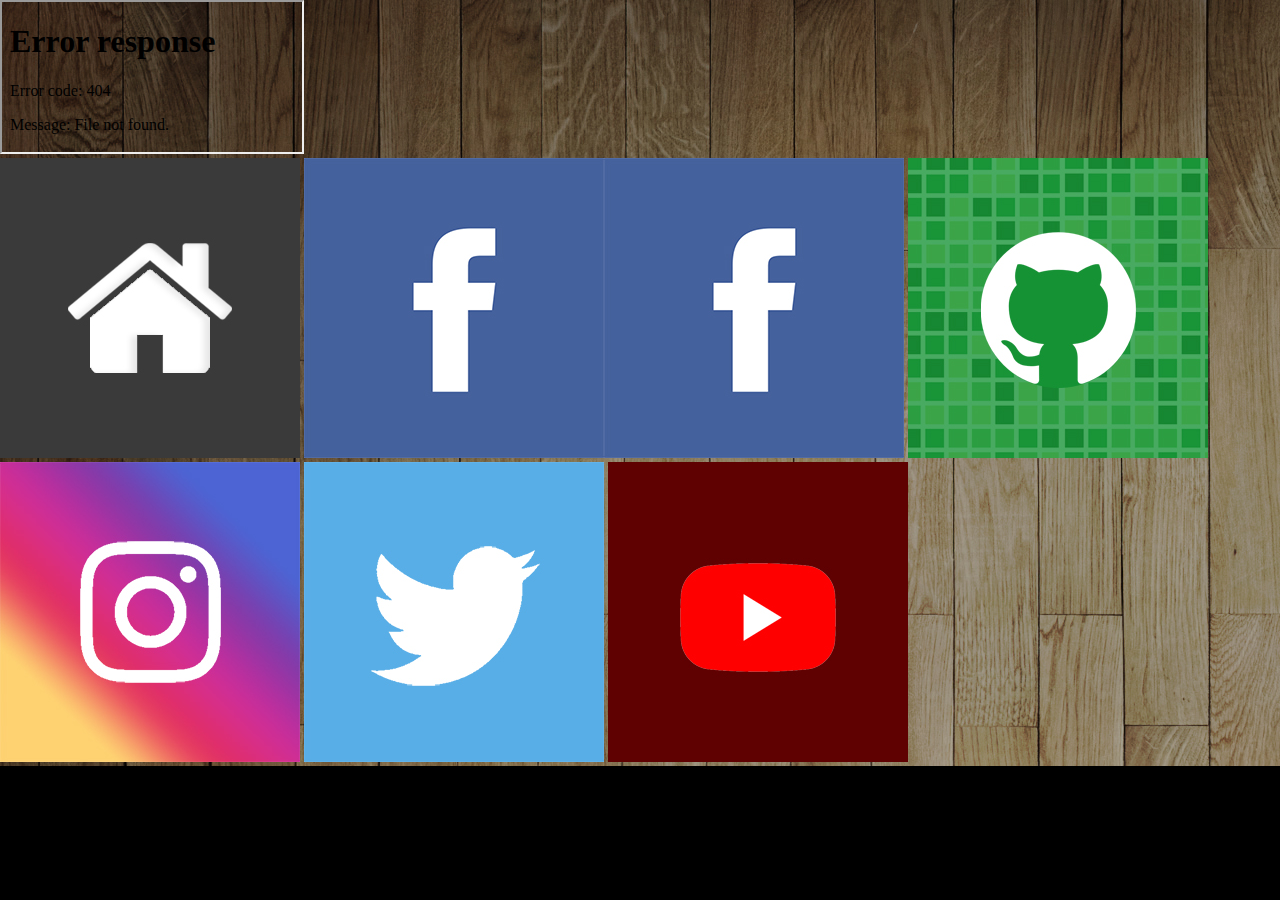
==== index.html @ 3ac9d7de "imagens e estilos" ====
<!DOCTYPE html>
<html lang="pt-br">
<head>
    <meta charset="UTF-8">
    <meta name="viewport" content="width=device-width, initial-scale=1.0">
    <title>Projeto-teste04-</title>
    <link rel="stylesheet" href="estilo/style.css">
</head>
<body>
    <main>
        <section id="telefone">
            <iframe src="home.html" name="tela" id="tela">
                Seu navegador não é compatível com isso.
            </iframe>

        </section>
        <section id="redes-sociais">
            <a href="home.html" target="tela"><img src="imagem/logo-home.jpg" alt="home"></a>
            <a href="facebook.html" target="tela"><img src="imagem/logo-facebook.jpg" alt=""><img src="imagem/logo-facebook.jpg" alt="facebook"></a>
            <a href="github.html" target="tela"><img src="imagem/logo-github.jpg" alt="github"></a>
            <a href="instagram.html" target="tela"><img src="imagem/logo-instagram.jpg" alt="instagram"></a>
            <a href="twitter.html" target="tela"><img src="imagem/logo-twitter.jpg" alt="twitter"></a>
            <a href="youtube.html" target="tela"><img src="imagem/logo-youtube.jpg" alt="youtube"></a>
        </section>
    </main>
</body>
</html>
---- estilo/style.css ----
@charset "UTF-8";

*{
    margin: 0px;
    padding: 0px;

html,body{
    height: 100vh;
    width: 100vw;
    background-color: black;
}
main{
    background-image: url(../imagem/fundo-madeira.jpg);
}
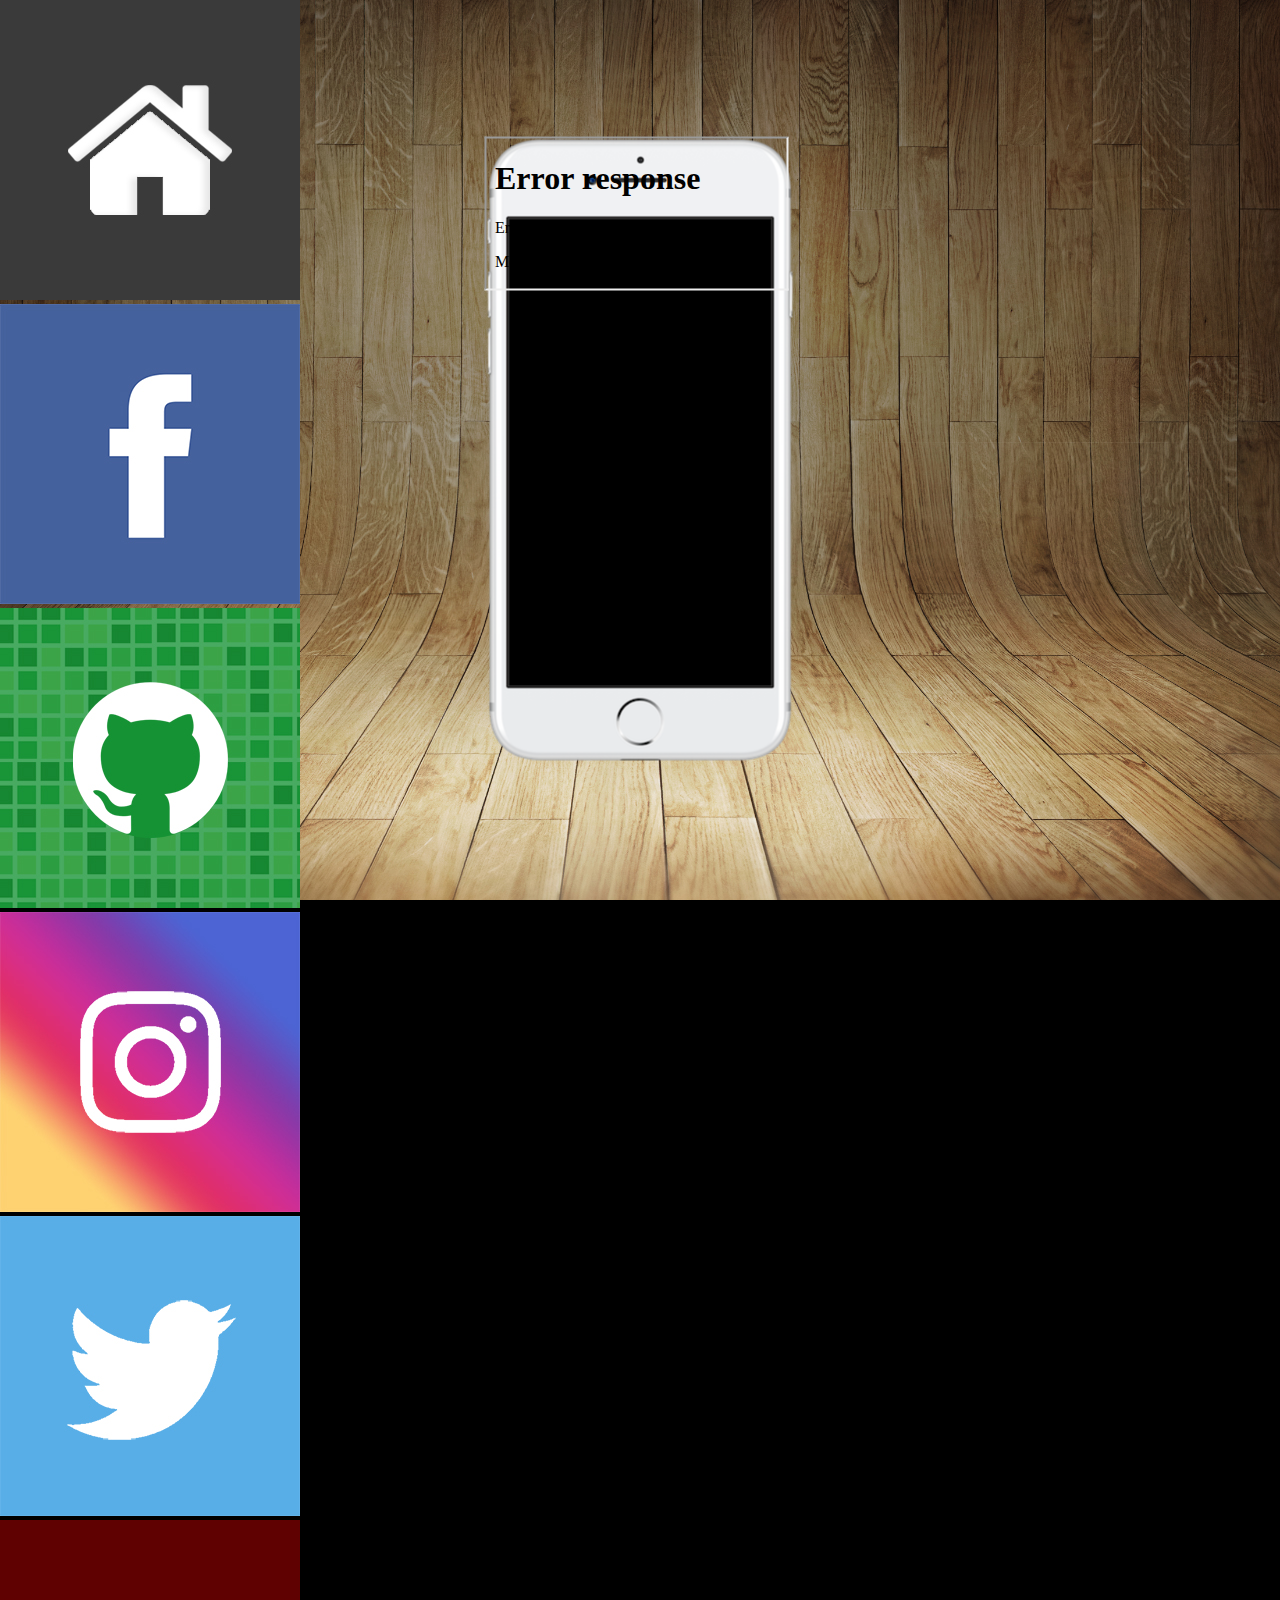
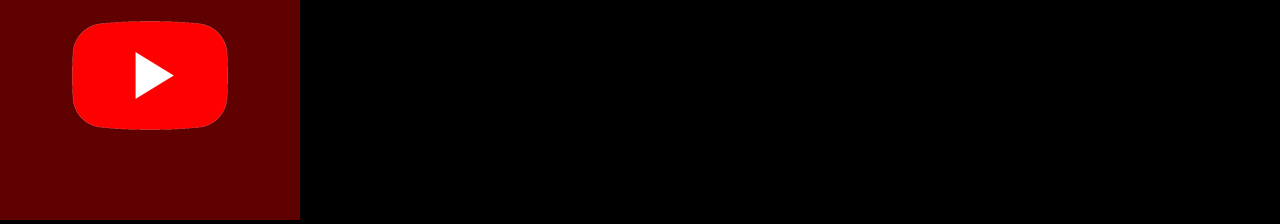
==== commit 0e3332da: "estilos" ====
--- a/index.html
+++ b/index.html
@@ -15,11 +15,11 @@
 
         </section>
         <section id="redes-sociais">
-            <a href="home.html" target="tela"><img src="imagem/logo-home.jpg" alt="home"></a>
-            <a href="facebook.html" target="tela"><img src="imagem/logo-facebook.jpg" alt=""><img src="imagem/logo-facebook.jpg" alt="facebook"></a>
-            <a href="github.html" target="tela"><img src="imagem/logo-github.jpg" alt="github"></a>
-            <a href="instagram.html" target="tela"><img src="imagem/logo-instagram.jpg" alt="instagram"></a>
-            <a href="twitter.html" target="tela"><img src="imagem/logo-twitter.jpg" alt="twitter"></a>
+            <a href="home.html" target="tela"><img src="imagem/logo-home.jpg" alt="home"></a><br>
+            <a href="facebook.html" target="tela"><img src="imagem/logo-facebook.jpg" alt="logo-facebook"></a><br>
+            <a href="github.html" target="tela"><img src="imagem/logo-github.jpg" alt="github"></a><br>
+            <a href="instagram.html" target="tela"><img src="imagem/logo-instagram.jpg" alt="instagram"></a><br>
+            <a href="twitter.html" target="tela"><img src="imagem/logo-twitter.jpg" alt="twitter"></a><br>
             <a href="youtube.html" target="tela"><img src="imagem/logo-youtube.jpg" alt="youtube"></a>
         </section>
     </main>
--- a/estilo/style.css
+++ b/estilo/style.css
@@ -3,12 +3,31 @@
 *{
     margin: 0px;
     padding: 0px;
+}
 
 html,body{
     height: 100vh;
     width: 100vw;
     background-color: black;
 }
+body{
+    background-image: url(../imagem/fundo-madeira.jpg);
+    background-size: cover;
+    background-attachment: fixed;
+}
 main{
-    background-image: url(../imagem/fundo-madeira.jpg);
+    position: relative;
+    height: 100vh;
+}
+   
+
+section#telefone {
+    position: absolute;
+    top: 50%;
+    left:50%;
+    transform: translate(-50%,-50%);
+    height: 627px;
+    width: 311px;
+    
+    background: url(../imagem/frame-iphone.png);
 }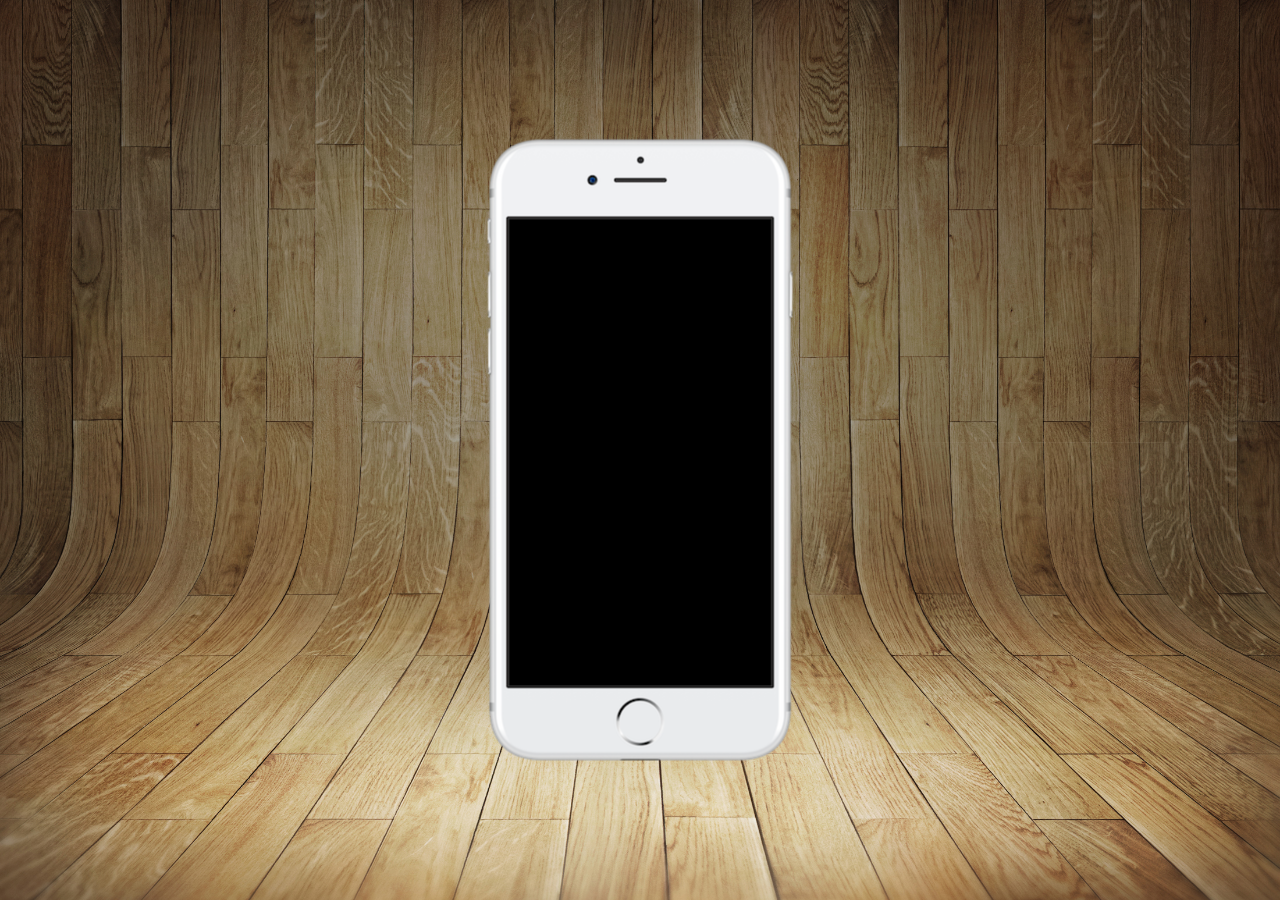
==== commit 96d1ab08: "position absolute e relative" ====
--- a/index.html
+++ b/index.html
@@ -9,18 +9,11 @@
 <body>
     <main>
         <section id="telefone">
-            <iframe src="home.html" name="tela" id="tela">
-                Seu navegador não é compatível com isso.
-            </iframe>
+            
 
         </section>
         <section id="redes-sociais">
-            <a href="home.html" target="tela"><img src="imagem/logo-home.jpg" alt="home"></a><br>
-            <a href="facebook.html" target="tela"><img src="imagem/logo-facebook.jpg" alt="logo-facebook"></a><br>
-            <a href="github.html" target="tela"><img src="imagem/logo-github.jpg" alt="github"></a><br>
-            <a href="instagram.html" target="tela"><img src="imagem/logo-instagram.jpg" alt="instagram"></a><br>
-            <a href="twitter.html" target="tela"><img src="imagem/logo-twitter.jpg" alt="twitter"></a><br>
-            <a href="youtube.html" target="tela"><img src="imagem/logo-youtube.jpg" alt="youtube"></a>
+           
         </section>
     </main>
 </body>
--- a/estilo/style.css
+++ b/estilo/style.css
@@ -4,30 +4,32 @@
     margin: 0px;
     padding: 0px;
 }
-
-html,body{
+html,body {
+    background-color: black;
+    width: 100vw;
     height: 100vh;
-    width: 100vw;
-    background-color: black;
 }
 body{
-    background-image: url(../imagem/fundo-madeira.jpg);
+    background: url(../imagem/fundo-madeira.jpg);
     background-size: cover;
-    background-attachment: fixed;
+    background-attachment: fixed; /* o background funciona tbm se colocado no main */
 }
+
 main{
     position: relative;
     height: 100vh;
 }
+
+section#telefone{
    
+    background: url(../imagem/frame-iphone.png) no-repeat;
 
-section#telefone {
     position: absolute;
     top: 50%;
-    left:50%;
+    left: 50%;
     transform: translate(-50%,-50%);
+
+    width: 311px;
     height: 627px;
-    width: 311px;
-    
-    background: url(../imagem/frame-iphone.png);
-}+}
+
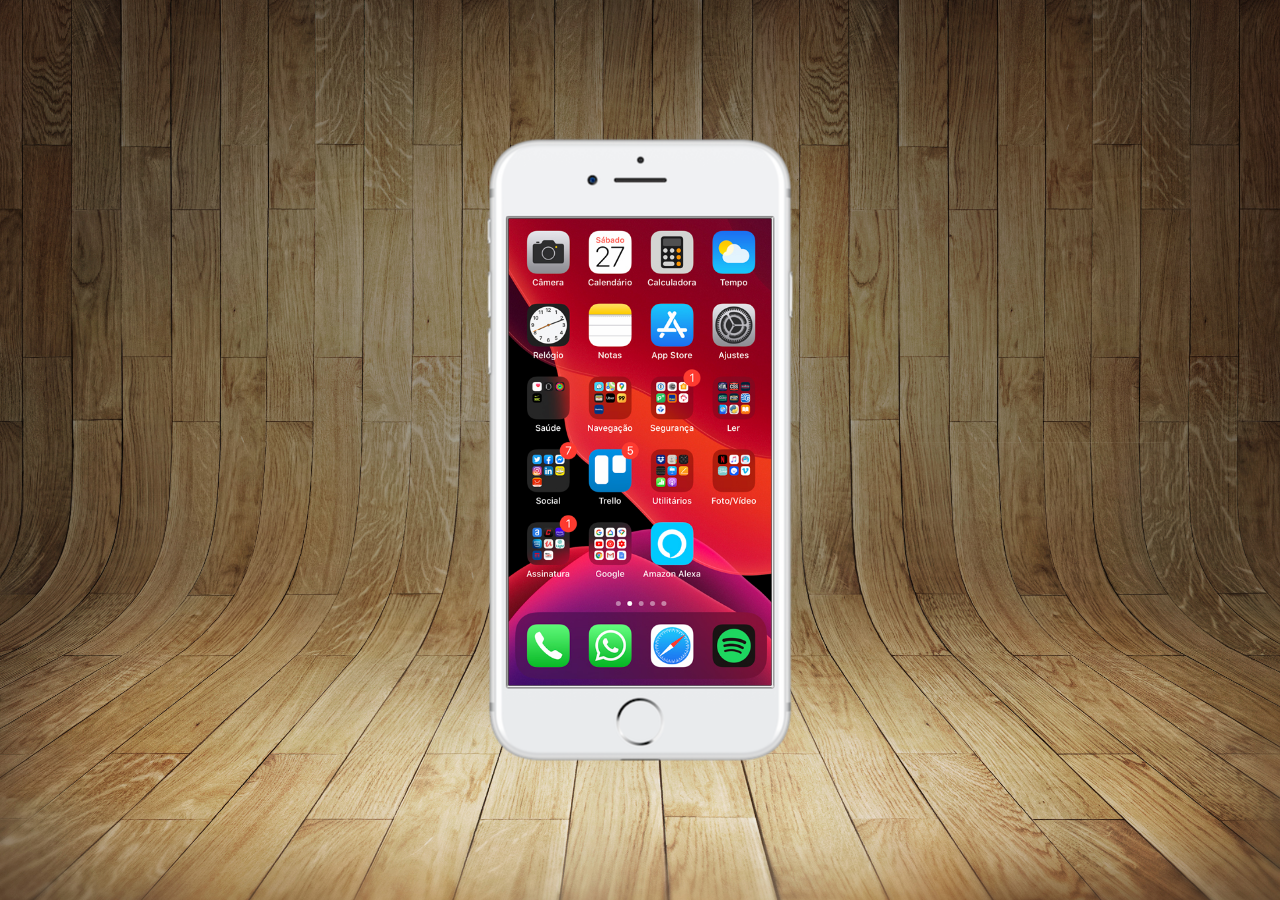
==== commit c8e8e07b: "fiz a pagina home" ====
--- a/index.html
+++ b/index.html
@@ -9,6 +9,9 @@
 <body>
     <main>
         <section id="telefone">
+            <iframe src="home.html" name="tela" id="tela">
+                Seu navegador não é compatível com isso.
+            </iframe>
             
 
         </section>
--- a/estilo/style.css
+++ b/estilo/style.css
@@ -33,3 +33,11 @@
     height: 627px;
 }
 
+iframe#tela {
+    position: relative;
+    top:80px ;
+    left: 22px;
+
+    width: 263px;
+    height: 467px;
+}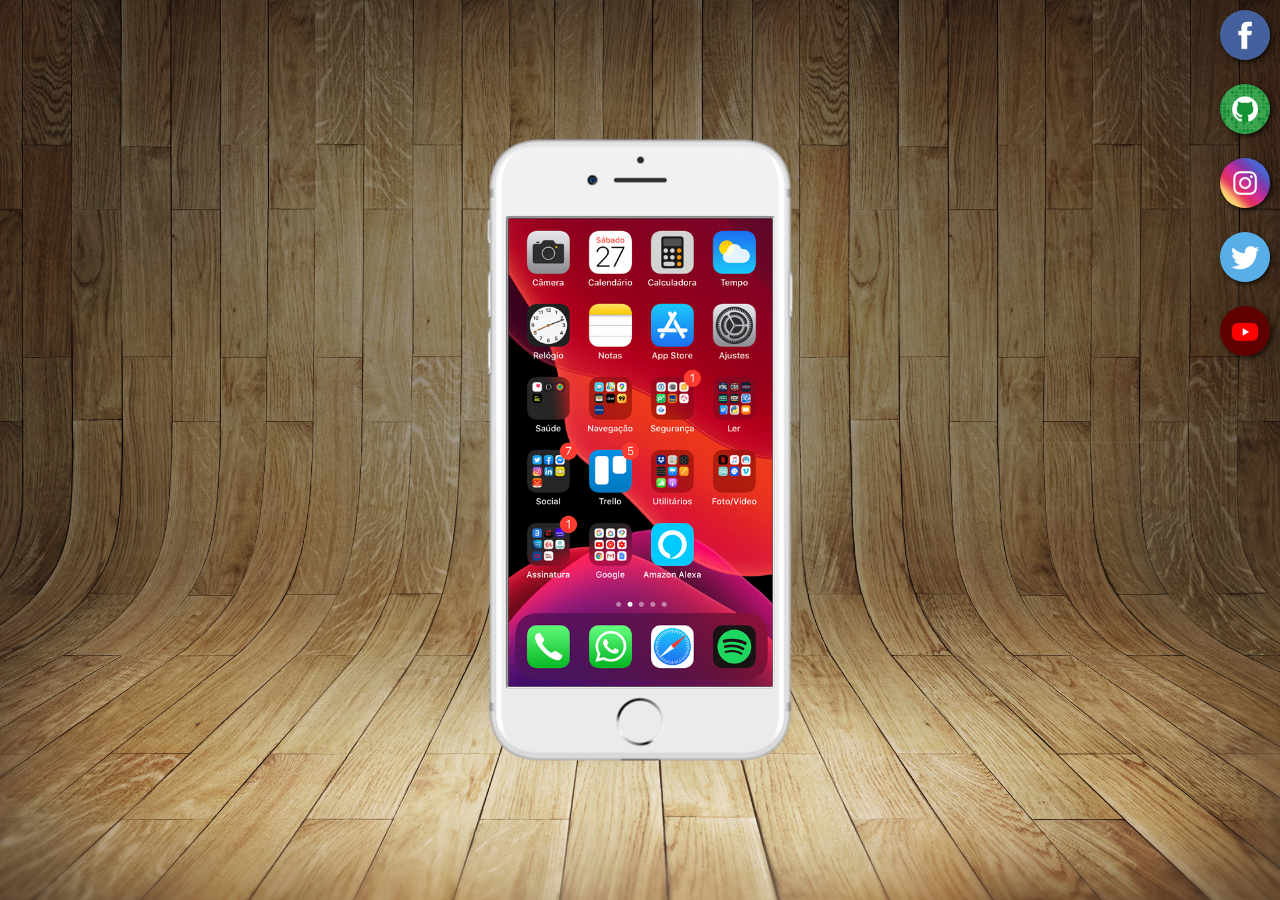
==== commit 3d157f1e: "criei os botoes" ====
--- a/index.html
+++ b/index.html
@@ -16,6 +16,12 @@
 
         </section>
         <section id="redes-sociais">
+            <a href="facebook.html" target="tela"> <img src="imagem/logo-facebook.jpg" alt="facebook"></a><br>
+            <a href="github.html" target="tela"><img src="imagem/logo-github.jpg" alt="github"></a><br>
+            <a href="instagram.html" target="tela"><img src="imagem/logo-instagram.jpg" alt="instagram"></a><br>
+            <a href="twitter.html" target="tela"><img src="imagem/logo-twitter.jpg" alt="twitter"></a><br>
+            <a href="youtube.html" target="tela"><img src="imagem/logo-youtube.jpg" alt="youtube"></a><br>
+
            
         </section>
     </main>
--- a/estilo/style.css
+++ b/estilo/style.css
@@ -38,6 +38,25 @@
     top:80px ;
     left: 22px;
 
-    width: 263px;
-    height: 467px;
-}+    width: 264px;
+    height: 468px;
+}
+section#redes-sociais {
+    text-align: right;
+}
+section#redes-sociais img {
+    width: 50px;
+    border-radius: 50%;
+    margin: 10px;
+    box-shadow: 2px 2px 5px rgba(0, 0, 0, 0.734);
+    box-sizing: border-box;
+
+}
+section#redes-sociais img:hover {
+    border: 1px solid rgba(255, 255, 255, 0.637);
+    transform: translate(-2px ,-2px);
+    box-shadow: 3px 3px 5px black;
+    transition: 0.3s, border: .5s;
+
+
+}
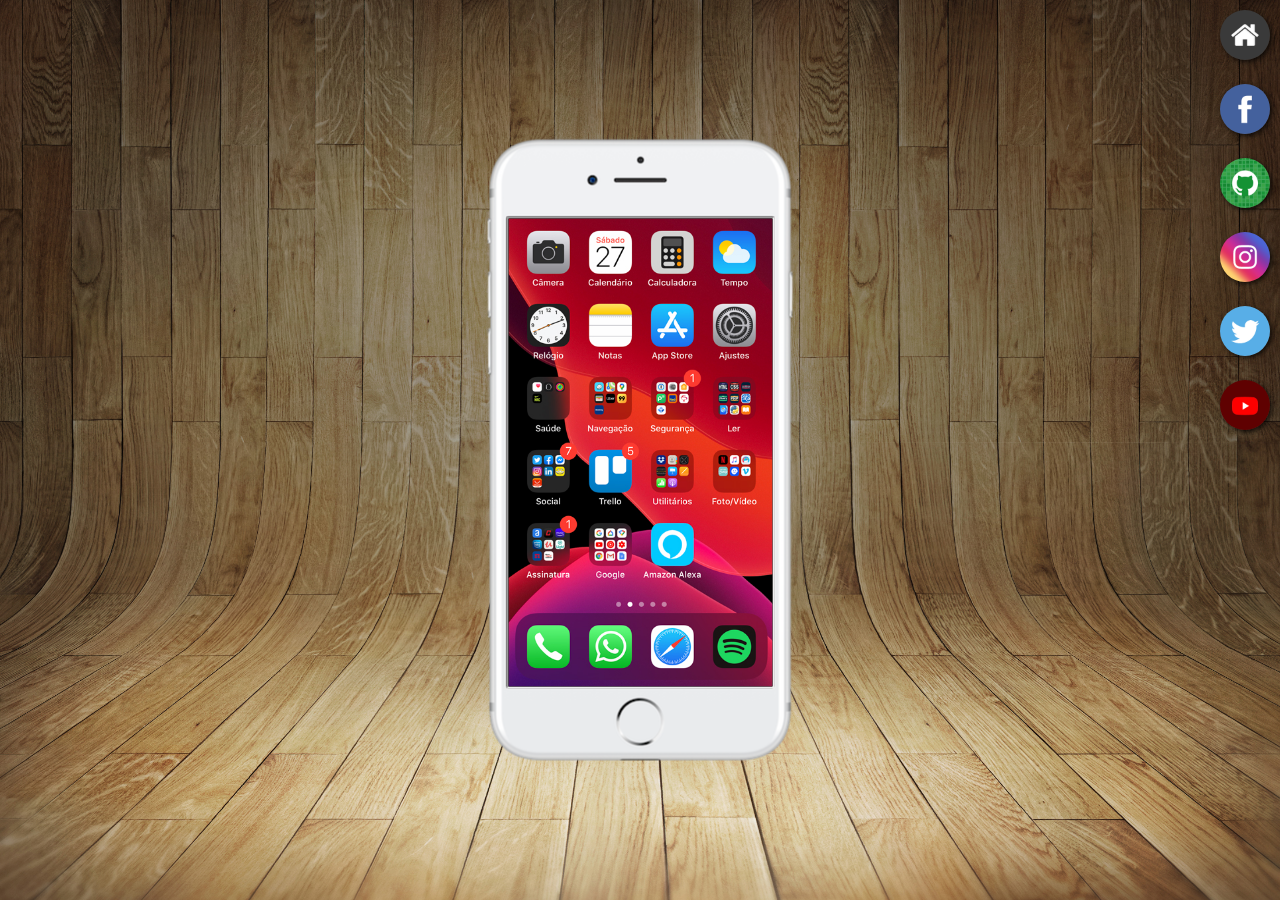
==== commit 789560be: "Update index.html" ====
--- a/index.html
+++ b/index.html
@@ -16,11 +16,12 @@
 
         </section>
         <section id="redes-sociais">
+            <a href="home.html" target="tela"><img src="imagem/logo-home.jpg" alt="home"></a><br>
             <a href="facebook.html" target="tela"> <img src="imagem/logo-facebook.jpg" alt="facebook"></a><br>
             <a href="github.html" target="tela"><img src="imagem/logo-github.jpg" alt="github"></a><br>
             <a href="instagram.html" target="tela"><img src="imagem/logo-instagram.jpg" alt="instagram"></a><br>
             <a href="twitter.html" target="tela"><img src="imagem/logo-twitter.jpg" alt="twitter"></a><br>
-            <a href="youtube.html" target="tela"><img src="imagem/logo-youtube.jpg" alt="youtube"></a><br>
+            <a href="youtube.html" target="tela"><img src="imagem/logo-youtube.jpg" alt="youtube"></a>
 
            
         </section>
--- a/estilo/style.css
+++ b/estilo/style.css
@@ -56,7 +56,7 @@
     border: 1px solid rgba(255, 255, 255, 0.637);
     transform: translate(-2px ,-2px);
     box-shadow: 3px 3px 5px black;
-    transition: 0.3s, border: .5s;
+    transition: 0.3s, border .5s;
 
 
 }
